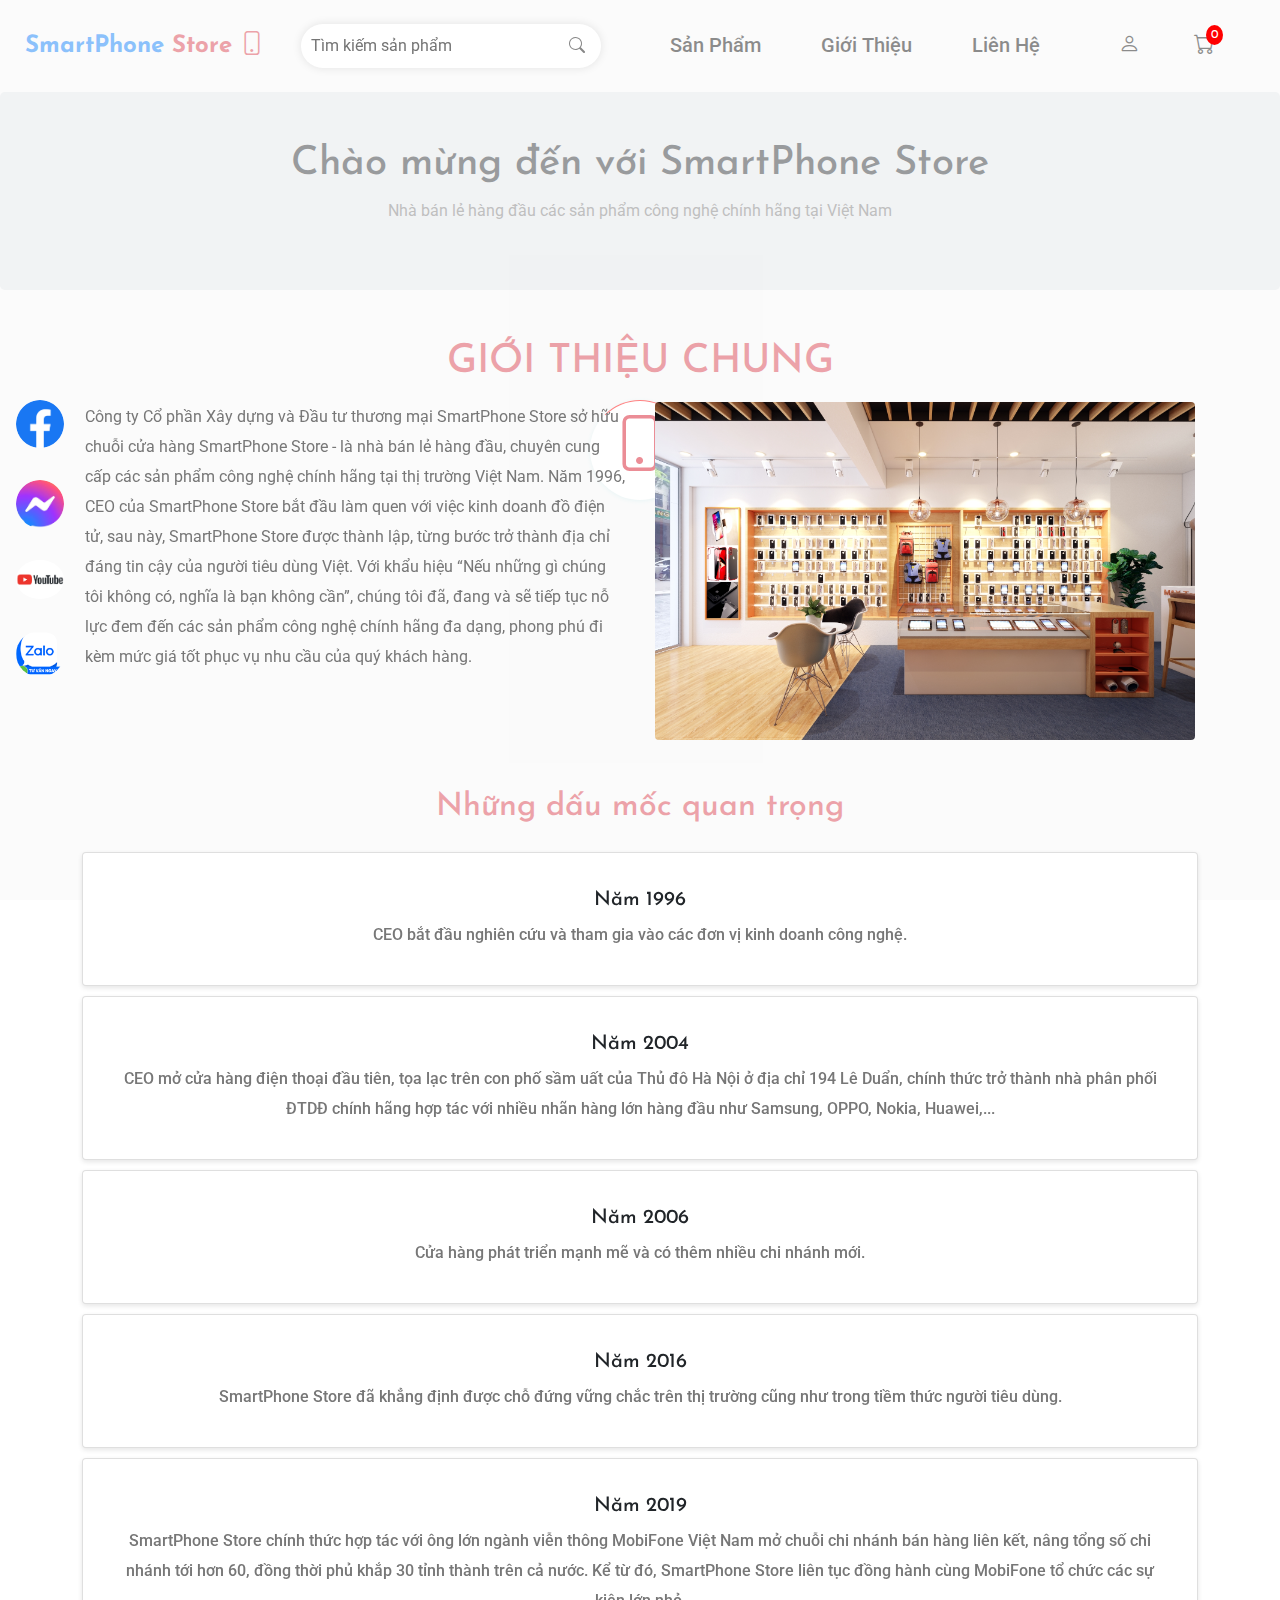
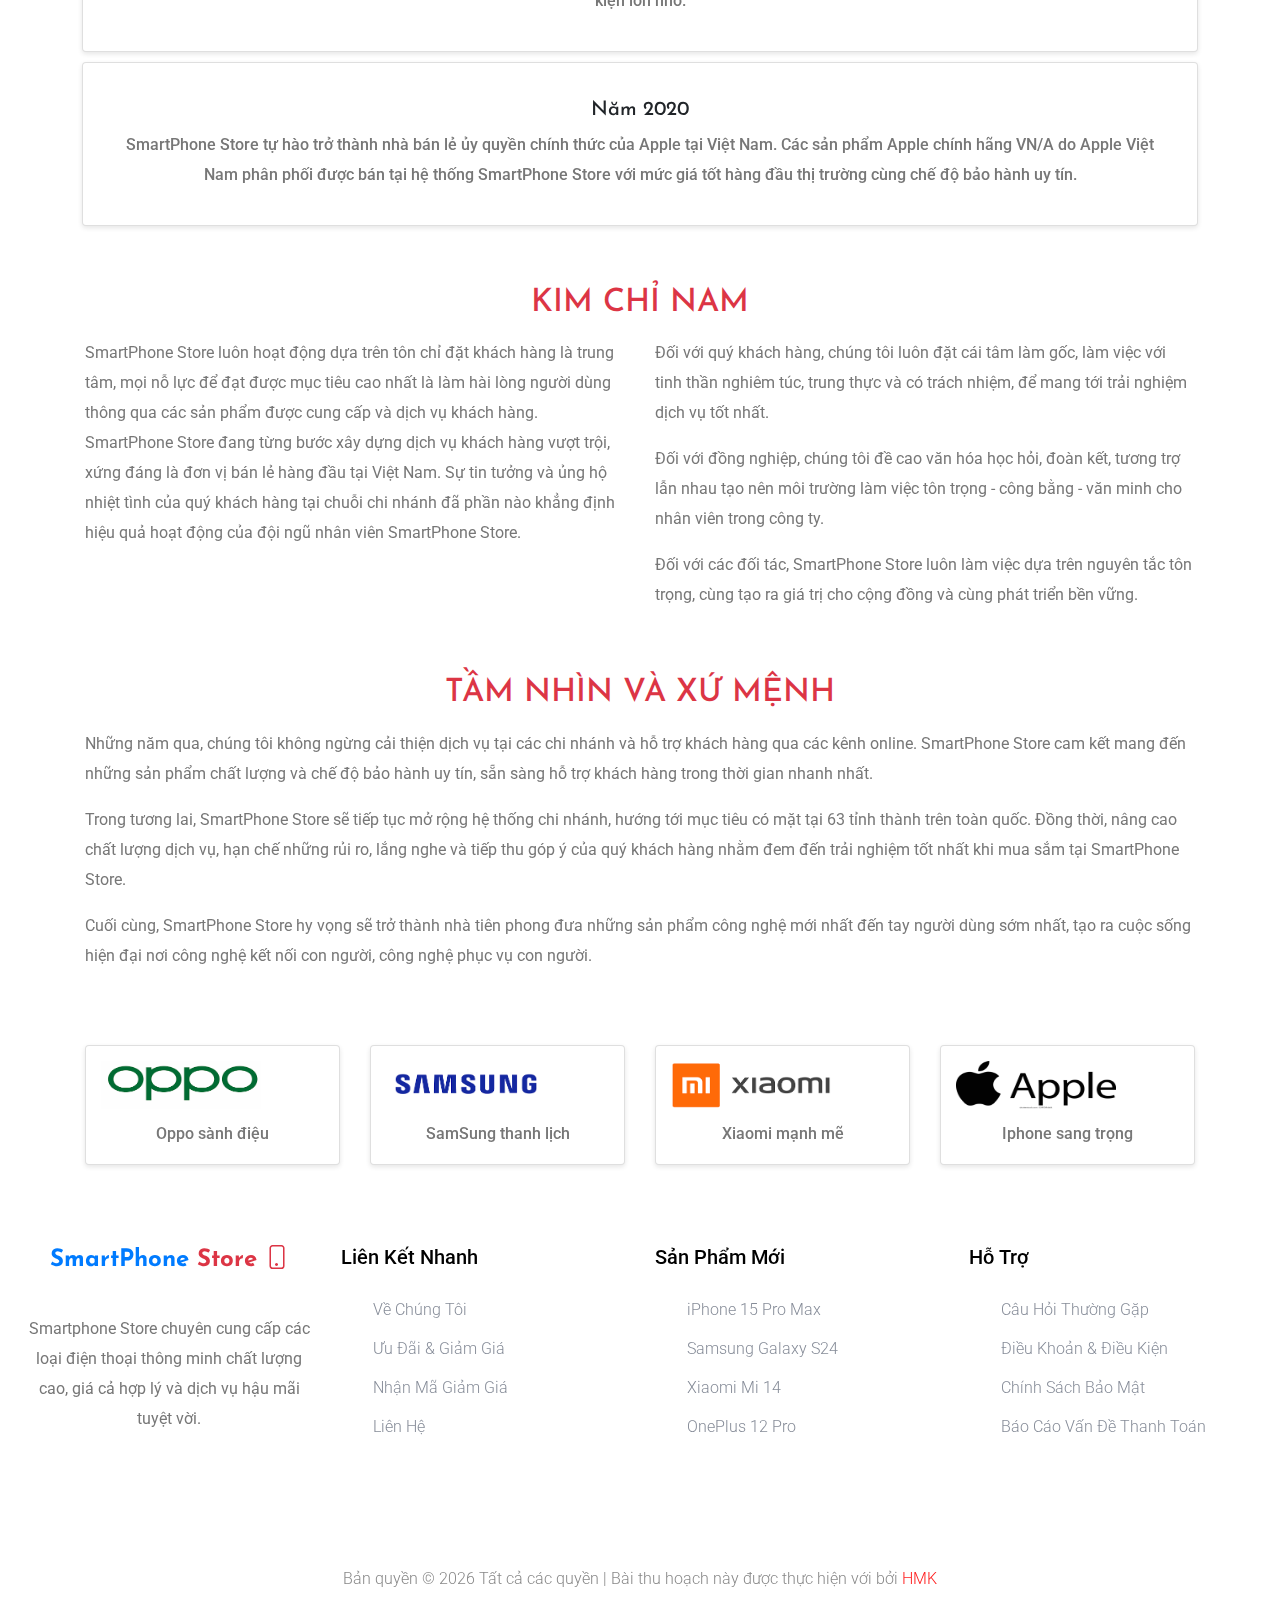
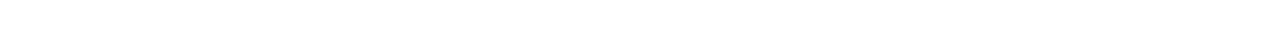
==== about.html @ 7cd3fd0c "first commit" ====
<!doctype html>
<html class="no-js" lang="zxx">
    <head>
        <meta charset="utf-8">
        <meta http-equiv="x-ua-compatible" content="ie=edge">
        <title>SmartPhone Store</title>
        <meta name="description" content="">
        <meta name="viewport" content="width=device-width, initial-scale=1">
        <link rel="manifest" href="site.webmanifest">
        <link rel="shortcut icon" type="image/x-icon" href="assets/img/favicon.ico">
        <!-- CSS here -->
        <link rel="stylesheet" href="assets/css/bootstrap.min.css">
        <link rel="stylesheet" href="assets/css/owl.carousel.min.css">
        <link rel="stylesheet" href="assets/css/flaticon.css">
        <link rel="stylesheet" href="assets/css/slicknav.css">
        <link rel="stylesheet" href="assets/css/animate.min.css">
        <link rel="stylesheet" href="assets/css/magnific-popup.css">
        <link rel="stylesheet" href="assets/css/themify-icons.css">
        <link rel="stylesheet" href="assets/css/slick.css">
        <link rel="stylesheet" href="assets/css/nice-select.css">
        <link rel="stylesheet" href="assets/css/style.css">
        <link rel="stylesheet" href="assets/css/stylecss.css">
        <link rel="stylesheet" href="https://cdn.jsdelivr.net/npm/bootstrap@5.2.3/dist/css/bootstrap.min.css">
        <link rel="stylesheet" href="https://stackpath.bootstrapcdn.com/bootstrap/4.5.2/css/bootstrap.min.css">
        <link rel="stylesheet" href="https://cdn.jsdelivr.net/npm/bootstrap-icons/font/bootstrap-icons.css">
    </head>
    <body>
        <div>
            <div id="preloader-active">
                <div class="preloader d-flex align-items-center justify-content-center">
                    <div class="preloader-inner position-relative">
                        <div class="preloader-circle"></div>
                        <div class="preloader-img pere-text" style="margin-top: 0.3em;">
                            <span class="text-danger">
                                <i class="bi bi-phone display-4 "></i>
                            </span>
                        </p>
                    </div>
                </div>
            </div>
        </div>
        <div class="contact">
            <div class="item">
                <a>
                    <img src="assets/Image/fb.png" alt="Facebook">
                </a>
            </div>
            <div class="item">
                <a>
                    <img src="assets/Image/message.jpg" alt="Message">
                </a>
            </div>
            <div class="item">
                <a>
                    <img src="assets/Image/ytb.png" alt="YouTube">
                </a>
            </div>
            <div class="item">
                <a>
                    <img src="assets/Image/zalo.png" alt="Zalo">
                </a>
            </div>
        </div>
        <header>
            <!-- Header Start -->
            <div class="header-area">
                <div class="main-header header-sticky">
                    <div class="container-fluid">
                        <div class="menu-wrapper d-flex align-items-center justify-content-between py-4">
                            <!-- Logo -->
                            <div class="logo">
                                <a href="index.html" class="text-decoration-none">
                                    <h4 style="font-size: 1.5em; font-weight: bolder; margin: 0;">
                                        SmartPhone
                                        <span class="text-danger">
                                            Store
                                            <i class="bi bi-phone"></i>
                                        </span>
                                    </h4>
                                </a>
                            </div>
                            <!-- Search Bar -->
                            <div class="search-container mx-auto">
                                <div class="search-box">
                                    <form onsubmit="searchProducts(event)">
                                        <input type="text" placeholder="Tìm kiếm sản phẩm " id="search-input">
                                        <button type="submit">
                                            <i class="bi bi-search"></i>
                                        </button>
                                    </form>
                                    <div class="search-results" id="search-results" style="display: none;">
                                        <ul>
                                            <li>
                                                <img src="iphone14promax.jpg" alt="iPhone 14 Pro Max">
                                                iPhone 14 Pro Max chính hãng VN/A - 24.690.000₫
                                            </li>
                                            <li>
                                                <img src="iphone13.jpg" alt="iPhone 13">
                                                iPhone 13 mới chính hãng VN/A - 15.090.000₫
                                            </li>
                                            <li>
                                                <img src="iphone11.jpg" alt="iPhone 11">
                                                iPhone 11 mới chính hãng VN/A - 8.990.000₫
                                            </li>
                                            <li>
                                                <img src="iphone14pro.jpg" alt="iPhone 14 Pro">
                                                iPhone 14 Pro chính hãng VN/A - 24.690.000₫
                                            </li>
                                        </ul>
                                    </div>
                                </div>
                            </div>
                            <!-- Navigation Menu -->
                            <!-- Header Right -->
                            <div class="header-right  d-none d-lg-block">
                                <ul id="navigation" class="d-flex  mb-0 ">
                                    <li>
                                        <a class="nav-items" href="shop.html">Sản Phẩm</a>
                                    </li>
                                    <li>
                                        <a class="nav-items" href="about.html">Giới Thiệu</a>
                                    </li>
                                    <li>
                                        <a class="nav-items" href="contact.html">Liên Hệ</a>
                                    </li>
                                    <li class="me-3">
                                        <a href="login.html">
                                            <span style="font-size: 1.3em;" class="bi bi-person"></span>
                                        </a>
                                    </li>
                                    <li>
                                        <a class="cart-item" href="cart.html">
                                            <span style="font-size: 1.3em;" class="bi bi-cart"></span>
                                            <span style="position: relative;top:-1.1em;left:-2.7em; background-color: red; 
                                        color: white; border-radius:50%; padding: 4px 5px; font-size: 12px;">
                                                0
                                            </span>
                                        </a>
                                    </li>
                                </ul>
                            </div>
                        </div>
                        <!-- Mobile Menu -->
                        <div class="col-12 d-lg-none">
                            <div class="mobile_menu"></div>
                        </div>
                    </div>
                </div>
            </div>
            <!-- Header End -->
        </header>
        <main>
            <div class="jumbotron text-center py-5">
                <h1>Chào mừng đến với SmartPhone Store</h1>
                <p>Nhà bán lẻ hàng đầu các sản phẩm công nghệ chính hãng tại Việt Nam</p>
            </div>
            <div class="container my-5">
                <h1 class=" text-center mb-3 text-danger">GIỚI THIỆU CHUNG</h1>
                <div class="row">
                    <div class="col-lg-6">
                        <p>
                            Công ty Cổ phần Xây dựng và Đầu tư thương mại SmartPhone Store sở hữu chuỗi cửa hàng SmartPhone Store - là nhà bán lẻ hàng đầu, chuyên cung cấp các sản phẩm công nghệ chính hãng tại thị trường Việt Nam. Năm 1996, CEO của SmartPhone Store bắt đầu làm quen với việc kinh doanh đồ điện tử, sau này, SmartPhone Store được thành lập, từng bước trở thành địa chỉ đáng tin cậy của người tiêu dùng Việt. Với khẩu hiệu “Nếu những gì chúng tôi không có, nghĩa là bạn không cần”, chúng tôi đã, đang và sẽ tiếp tục nỗ lực đem đến các sản phẩm công nghệ chính hãng đa dạng, phong phú đi kèm mức giá tốt phục vụ nhu cầu của quý khách hàng.
                        </p>
                    </div>
                    <div class="col-lg-6">
                        <img
                            src="assets/Image/about.jpg"
                            class="img-fluid rounded"
                            alt="Store Image"
                            style="width: 40em;"
                        >
                    </div>
                </div>
            </div>
            <div class="container my-5">
                <h2 class=" text-center text-danger mb-3">Những dấu mốc quan trọng</h2>
                <div class="timeline">
                    <div class="row">
                        <div class="justify-content-center">
                            <div class="card">
                                <div class="card-body">
                                    <h5>Năm 1996</h5>
                                    <p>CEO bắt đầu nghiên cứu và tham gia vào các đơn vị kinh doanh công nghệ.</p>
                                </div>
                            </div>
                            <div class="card">
                                <div class="card-body">
                                    <h5>Năm 2004</h5>
                                    <p>CEO mở cửa hàng điện thoại đầu tiên, tọa lạc trên con phố sầm uất của Thủ đô Hà Nội ở địa chỉ 194 Lê Duẩn, chính thức trở thành nhà phân phối ĐTDĐ chính hãng hợp tác với nhiều nhãn hàng lớn hàng đầu như Samsung, OPPO, Nokia, Huawei,...</p>
                                </div>
                            </div>
                            <div class="card">
                                <div class="card-body">
                                    <h5>Năm 2006</h5>
                                    <p>Cửa hàng phát triển mạnh mẽ và có thêm nhiều chi nhánh mới.</p>
                                </div>
                            </div>
                            <div class="card">
                                <div class="card-body">
                                    <h5>Năm 2016</h5>
                                    <p>SmartPhone Store đã khẳng định được chỗ đứng vững chắc trên thị trường cũng như trong tiềm thức người tiêu dùng.</p>
                                </div>
                            </div>
                            <div class="card">
                                <div class="card-body">
                                    <h5>Năm 2019</h5>
                                    <p>SmartPhone Store chính thức hợp tác với ông lớn ngành viễn thông MobiFone Việt Nam mở chuỗi chi nhánh bán hàng liên kết, nâng tổng số chi nhánh tới hơn 60, đồng thời phủ khắp 30 tỉnh thành trên cả nước. Kể từ đó, SmartPhone Store liên tục đồng hành cùng MobiFone tổ chức các sự kiện lớn nhỏ.</p>
                                </div>
                            </div>
                            <div class="card">
                                <div class="card-body">
                                    <h5>Năm 2020</h5>
                                    <p>SmartPhone Store tự hào trở thành nhà bán lẻ ủy quyền chính thức của Apple tại Việt Nam. Các sản phẩm Apple chính hãng VN/A do Apple Việt Nam phân phối được bán tại hệ thống SmartPhone Store với mức giá tốt hàng đầu thị trường cùng chế độ bảo hành uy tín.</p>
                                </div>
                            </div>
                        </div>
                    </div>
                </div>
            </div>
            <div class="container my-5">
                <h2 class=" text-center text-danger mb-3">KIM CHỈ NAM</h2>
                <div class="row">
                    <div class="col-lg-6">
                        <p>SmartPhone Store luôn hoạt động dựa trên tôn chỉ đặt khách hàng là trung tâm, mọi nỗ lực để đạt được mục tiêu cao nhất là làm hài lòng người dùng thông qua các sản phẩm được cung cấp và dịch vụ khách hàng. SmartPhone Store đang từng bước xây dựng dịch vụ khách hàng vượt trội, xứng đáng là đơn vị bán lẻ hàng đầu tại Việt Nam. Sự tin tưởng và ủng hộ nhiệt tình của quý khách hàng tại chuỗi chi nhánh đã phần nào khẳng định hiệu quả hoạt động của đội ngũ nhân viên SmartPhone Store.</p>
                    </div>
                    <div class="col-lg-6">
                        <p>Đối với quý khách hàng, chúng tôi luôn đặt cái tâm làm gốc, làm việc với tinh thần nghiêm túc, trung thực và có trách nhiệm, để mang tới trải nghiệm dịch vụ tốt nhất.</p>
                        <p>Đối với đồng nghiệp, chúng tôi đề cao văn hóa học hỏi, đoàn kết, tương trợ lẫn nhau tạo nên môi trường làm việc tôn trọng - công bằng - văn minh cho nhân viên trong công ty.</p>
                        <p>Đối với các đối tác, SmartPhone Store luôn làm việc dựa trên nguyên tắc tôn trọng, cùng tạo ra giá trị cho cộng đồng và cùng phát triển bền vững.</p>
                    </div>
                </div>
            </div>
            <div class="container my-5">
                <h2 class=" text-center mb-3 text-danger">TẦM NHÌN VÀ XỨ MỆNH</h2>
                <div class="row">
                    <div class="col-lg-12">
                        <p>Những năm qua, chúng tôi không ngừng cải thiện dịch vụ tại các chi nhánh và hỗ trợ khách hàng qua các kênh online. SmartPhone Store cam kết mang đến những sản phẩm chất lượng và chế độ bảo hành uy tín, sẵn sàng hỗ trợ khách hàng trong thời gian nhanh nhất.</p>
                        <p>Trong tương lai, SmartPhone Store sẽ tiếp tục mở rộng hệ thống chi nhánh, hướng tới mục tiêu có mặt tại 63 tỉnh thành trên toàn quốc. Đồng thời, nâng cao chất lượng dịch vụ, hạn chế những rủi ro, lắng nghe và tiếp thu góp ý của quý khách hàng nhằm đem đến trải nghiệm tốt nhất khi mua sắm tại SmartPhone Store.</p>
                        <p>Cuối cùng, SmartPhone Store hy vọng sẽ trở thành nhà tiên phong đưa những sản phẩm công nghệ mới nhất đến tay người dùng sớm nhất, tạo ra cuộc sống hiện đại nơi công nghệ kết nối con người, công nghệ phục vụ con người.</p>
                    </div>
                </div>
            </div>
            <div class="container mt-4">
                <div class="row">
                    <div class="col-md-3">
                        <a>
                            <div class="card">
                                <img src="assets/Image/Oppo.png" alt="2G to 4G">
                                <p> Oppo sành điệu</p>
                            </div>
                        </a>
                    </div>
                    <div class="col-md-3">
                        <a>
                            <div class="card">
                                <img src="assets/Image/Samsung.png" alt="177K Sale">
                                <p> SamSung thanh lịch</p>
                            </div>
                        </a>
                    </div>
                    <div class="col-md-3">
                        <a>
                            <div class="card">
                                <img src="assets/Image/Xiaomi.png" alt="3 Million Discount">
                                <p>Xiaomi mạnh mẽ</p>
                            </div>
                        </a>
                    </div>
                    <div class="col-md-3">
                        <a>
                            <div class="card">
                                <img src="assets/Image/apple.webp" alt="50% Discount">
                                <p>Iphone sang trọng</p>
                            </div>
                        </a>
                    </div>
                </div>
            </div>
        </main>
        <footer>
            <!-- Footer Start-->
            <div class="footer-area footer-padding">
                <div class="container-fluid" style=" padding-top: 2em; margin-bottom: -8em;margin-top: -7em;">
                    <div class="row justify-content-center">
                        <div class="row justify-content-center">
                            <div class="col-xl-3 col-lg-4 col-md-6 col-sm-6 mb-4">
                                <div class="single-footer-caption mb-50">
                                    <div class="single-footer-caption mb-40">
                                        <!-- logo -->
                                        <div class="footer-logo text-center">
                                            <a href="index.html">
                                                <h4 style="font-size: 1.5em; font-weight: bolder; margin: 0;">
                                                    SmartPhone
                                                    <span class="text-danger">
                                                        Store
                                                        <i class="bi bi-phone"></i>
                                                    </span>
                                                </h4>
                                            </a>
                                        </div>
                                        <div>
                                            <div>
                                                <p style="text-align: center;">Smartphone Store chuyên cung cấp các loại điện thoại thông minh chất lượng cao, giá cả hợp lý và dịch vụ hậu mãi tuyệt vời.</p>
                                            </div>
                                        </div>
                                    </div>
                                </div>
                            </div>
                            <div class="col-xl-3 col-lg-4 col-md-6 col-sm-6 mb-4">
                                <div class="single-footer-caption mb-50">
                                    <div class="footer-tittle">
                                        <h4>Liên Kết Nhanh</h4>
                                        <ul>
                                            <li>
                                                <a href="#">Về Chúng Tôi</a>
                                            </li>
                                            <li>
                                                <a href="#">Ưu Đãi & Giảm Giá</a>
                                            </li>
                                            <li>
                                                <a href="#">Nhận Mã Giảm Giá</a>
                                            </li>
                                            <li>
                                                <a href="#">Liên Hệ</a>
                                            </li>
                                        </ul>
                                    </div>
                                </div>
                            </div>
                            <div class="col-xl-3 col-lg-4 col-md-6 col-sm-6 mb-4">
                                <div class="single-footer-caption mb-50">
                                    <div class="footer-tittle">
                                        <h4>Sản Phẩm Mới</h4>
                                        <ul>
                                            <li>
                                                <a href="#">iPhone 15 Pro Max</a>
                                            </li>
                                            <li>
                                                <a href="#">Samsung Galaxy S24</a>
                                            </li>
                                            <li>
                                                <a href="#">Xiaomi Mi 14</a>
                                            </li>
                                            <li>
                                                <a href="#">OnePlus 12 Pro</a>
                                            </li>
                                        </ul>
                                    </div>
                                </div>
                            </div>
                            <div class="col-xl-3 col-lg-4 col-md-6 col-sm-6 mb-4">
                                <div class="single-footer-caption mb-50">
                                    <div class="footer-tittle">
                                        <h4>Hỗ Trợ</h4>
                                        <ul>
                                            <li>
                                                <a href="#">Câu Hỏi Thường Gặp</a>
                                            </li>
                                            <li>
                                                <a href="#">Điều Khoản & Điều Kiện</a>
                                            </li>
                                            <li>
                                                <a href="#">Chính Sách Bảo Mật</a>
                                            </li>
                                            <li>
                                                <a href="#">Báo Cáo Vấn Đề Thanh Toán</a>
                                            </li>
                                        </ul>
                                    </div>
                                </div>
                            </div>
                        </div>
                        <!-- Footer bottom -->
                        <div class="row align-items-center justify-content-center">
                            <div class="col-12 text-center">
                                <div class="footer-copy-right">
                                    <p>
                                        Bản quyền &copy;
                                        <script>document.write(new Date().getFullYear());</script>
                                        Tất cả các quyền | Bài thu hoạch này được thực hiện với
                                        <i class="fa fa-heart" aria-hidden="true"></i>
                                        bởi
                                        <a href="https://colorlib.com" target="_blank">HMK</a>
                                    </p>
                                </div>
                                <!-- social -->
                                <div class="footer-social">
                                    <a href="#">
                                        <i class="fab fa-twitter"></i>
                                    </a>
                                    <a href="https://www.facebook.com/sai4ull">
                                        <i class="fab fa-facebook-f"></i>
                                    </a>
                                    <a href="#">
                                        <i class="fab fa-behance"></i>
                                    </a>
                                    <a href="#">
                                        <i class="fas fa-globe"></i>
                                    </a>
                                </div>
                            </div>
                        </div>
                    </div>
                </div>
                <!-- Footer End-->
            </div>
        </footer>
        <script src="./assets/js/vendor/modernizr-3.5.0.min.js"></script>
        <!-- Jquery, Popper, Bootstrap -->
        <script src="./assets/js/vendor/jquery-1.12.4.min.js"></script>
        <script src="./assets/js/popper.min.js"></script>
        <script src="./assets/js/bootstrap.min.js"></script>
        <!-- Jquery Mobile Menu -->
        <script src="./assets/js/jquery.slicknav.min.js"></script>
        <!-- Jquery Slick , Owl-Carousel Plugins -->
        <script src="./assets/js/owl.carousel.min.js"></script>
        <script src="./assets/js/slick.min.js"></script>
        <!-- One Page, Animated-HeadLin -->
        <script src="./assets/js/wow.min.js"></script>
        <script src="./assets/js/animated.headline.js"></script>
        <script src="./assets/js/jquery.magnific-popup.js"></script>
        <!-- Scrollup, nice-select, sticky -->
        <script src="./assets/js/jquery.scrollUp.min.js"></script>
        <script src="./assets/js/jquery.nice-select.min.js"></script>
        <script src="./assets/js/jquery.sticky.js"></script>
        <!-- contact js -->
        <script src="./assets/js/contact.js"></script>
        <script src="./assets/js/jquery.form.js"></script>
        <script src="./assets/js/jquery.validate.min.js"></script>
        <script src="./assets/js/mail-script.js"></script>
        <script src="./assets/js/jquery.ajaxchimp.min.js"></script>
        <!-- Jquery Plugins, main Jquery -->
        <script src="./assets/js/plugins.js"></script>
        <script src="./assets/js/main.js"></script>
    </body>
</html>
---- assets/css/flaticon.css ----
/*
  	Flaticon icon font: Flaticon
  	Creation date: 19/04/2020 06:48
  	*/

@font-face {
  font-family: "Flaticon";
  src: url("../fonts/Flaticon.eot");
  src: url("../fonts/Flaticon.eot?#iefix") format("embedded-opentype"),
       url("../fonts/Flaticon.woff2") format("woff2"),
       url("../fonts/Flaticon.woff") format("woff"),
       url("../fonts/Flaticon.ttf") format("truetype"),
       url("../fonts/Flaticon.svg#Flaticon") format("svg");
  font-weight: normal;
  font-style: normal;
}

@media screen and (-webkit-min-device-pixel-ratio:0) {
  @font-face {
    font-family: "Flaticon";
    src: url("../fonts/Flaticon.svg#Flaticon") format("svg");
  }
}

[class^="flaticon-"]:before, [class*=" flaticon-"]:before,
[class^="flaticon-"]:after, [class*=" flaticon-"]:after {   
  font-family: Flaticon;
font-style: normal;
}

.flaticon-search:before { content: "\f100"; }
.flaticon-shopping-cart:before { content: "\f101"; }
.flaticon-user:before { content: "\f102"; }
.flaticon-heart:before { content: "\f103"; }
.flaticon-arrow:before { content: "\f104"; }
---- assets/css/themify-icons.css ----
@font-face {
	font-family: 'themify';
	src:url('../fonts/themify.eot?-fvbane');


	src:url('../fonts/themify.eot?#iefix-fvbane') format('embedded-opentype'),
		url('../fonts/themify.woff?-fvbane') format('woff'),
		url('../fonts/themify.ttf?-fvbane') format('truetype'),
		url('../fonts/themify.svg?-fvbane#themify') format('svg');
	font-weight: normal;
	font-style: normal;
}

[class^="ti-"], [class*=" ti-"] {
	font-family: 'themify';
	speak: none;
	font-style: normal;
	font-weight: normal;
	font-variant: normal;
	text-transform: none;
	line-height: 1;

	/* Better Font Rendering =========== */
	-webkit-font-smoothing: antialiased;
	-moz-osx-font-smoothing: grayscale;
}

.ti-wand:before {
	content: "\e600";
}
.ti-volume:before {
	content: "\e601";
}
.ti-user:before {
	content: "\e602";
}
.ti-unlock:before {
	content: "\e603";
}
.ti-unlink:before {
	content: "\e604";
}
.ti-trash:before {
	content: "\e605";
}
.ti-thought:before {
	content: "\e606";
}
.ti-target:before {
	content: "\e607";
}
.ti-tag:before {
	content: "\e608";
}
.ti-tablet:before {
	content: "\e609";
}
.ti-star:before {
	content: "\e60a";
}
.ti-spray:before {
	content: "\e60b";
}
.ti-signal:before {
	content: "\e60c";
}
.ti-shopping-cart:before {
	content: "\e60d";
}
.ti-shopping-cart-full:before {
	content: "\e60e";
}
.ti-settings:before {
	content: "\e60f";
}
.ti-search:before {
	content: "\e610";
}
.ti-zoom-in:before {
	content: "\e611";
}
.ti-zoom-out:before {
	content: "\e612";
}
.ti-cut:before {
	content: "\e613";
}
.ti-ruler:before {
	content: "\e614";
}
.ti-ruler-pencil:before {
	content: "\e615";
}
.ti-ruler-alt:before {
	content: "\e616";
}
.ti-bookmark:before {
	content: "\e617";
}
.ti-bookmark-alt:before {
	content: "\e618";
}
.ti-reload:before {
	content: "\e619";
}
.ti-plus:before {
	content: "\e61a";
}
.ti-pin:before {
	content: "\e61b";
}
.ti-pencil:before {
	content: "\e61c";
}
.ti-pencil-alt:before {
	content: "\e61d";
}
.ti-paint-roller:before {
	content: "\e61e";
}
.ti-paint-bucket:before {
	content: "\e61f";
}
.ti-na:before {
	content: "\e620";
}
.ti-mobile:before {
	content: "\e621";
}
.ti-minus:before {
	content: "\e622";
}
.ti-medall:before {
	content: "\e623";
}
.ti-medall-alt:before {
	content: "\e624";
}
.ti-marker:before {
	content: "\e625";
}
.ti-marker-alt:before {
	content: "\e626";
}
.ti-arrow-up:before {
	content: "\e627";
}
.ti-arrow-right:before {
	content: "\e628";
}
.ti-arrow-left:before {
	content: "\e629";
}
.ti-arrow-down:before {
	content: "\e62a";
}
.ti-lock:before {
	content: "\e62b";
}
.ti-location-arrow:before {
	content: "\e62c";
}
.ti-link:before {
	content: "\e62d";
}
.ti-layout:before {
	content: "\e62e";
}
.ti-layers:before {
	content: "\e62f";
}
.ti-layers-alt:before {
	content: "\e630";
}
.ti-key:before {
	content: "\e631";
}
.ti-import:before {
	content: "\e632";
}
.ti-image:before {
	content: "\e633";
}
.ti-heart:before {
	content: "\e634";
}
.ti-heart-broken:before {
	content: "\e635";
}
.ti-hand-stop:before {
	content: "\e636";
}
.ti-hand-open:before {
	content: "\e637";
}
.ti-hand-drag:before {
	content: "\e638";
}
.ti-folder:before {
	content: "\e639";
}
.ti-flag:before {
	content: "\e63a";
}
.ti-flag-alt:before {
	content: "\e63b";
}
.ti-flag-alt-2:before {
	content: "\e63c";
}
.ti-eye:before {
	content: "\e63d";
}
.ti-export:before {
	content: "\e63e";
}
.ti-exchange-vertical:before {
	content: "\e63f";
}
.ti-desktop:before {
	content: "\e640";
}
.ti-cup:before {
	content: "\e641";
}
.ti-crown:before {
	content: "\e642";
}
.ti-comments:before {
	content: "\e643";
}
.ti-comment:before {
	content: "\e644";
}
.ti-comment-alt:before {
	content: "\e645";
}
.ti-close:before {
	content: "\e646";
}
.ti-clip:before {
	content: "\e647";
}
.ti-angle-up:before {
	content: "\e648";
}
.ti-angle-right:before {
	content: "\e649";
}
.ti-angle-left:before {
	content: "\e64a";
}
.ti-angle-down:before {
	content: "\e64b";
}
.ti-check:before {
	content: "\e64c";
}
.ti-check-box:before {
	content: "\e64d";
}
.ti-camera:before {
	content: "\e64e";
}
.ti-announcement:before {
	content: "\e64f";
}
.ti-brush:before {
	content: "\e650";
}
.ti-briefcase:before {
	content: "\e651";
}
.ti-bolt:before {
	content: "\e652";
}
.ti-bolt-alt:before {
	content: "\e653";
}
.ti-blackboard:before {
	content: "\e654";
}
.ti-bag:before {
	content: "\e655";
}
.ti-move:before {
	content: "\e656";
}
.ti-arrows-vertical:before {
	content: "\e657";
}
.ti-arrows-horizontal:before {
	content: "\e658";
}
.ti-fullscreen:before {
	content: "\e659";
}
.ti-arrow-top-right:before {
	content: "\e65a";
}
.ti-arrow-top-left:before {
	content: "\e65b";
}
.ti-arrow-circle-up:before {
	content: "\e65c";
}
.ti-arrow-circle-right:before {
	content: "\e65d";
}
.ti-arrow-circle-left:before {
	content: "\e65e";
}
.ti-arrow-circle-down:before {
	content: "\e65f";
}
.ti-angle-double-up:before {
	content: "\e660";
}
.ti-angle-double-right:before {
	content: "\e661";
}
.ti-angle-double-left:before {
	content: "\e662";
}
.ti-angle-double-down:before {
	content: "\e663";
}
.ti-zip:before {
	content: "\e664";
}
.ti-world:before {
	content: "\e665";
}
.ti-wheelchair:before {
	content: "\e666";
}
.ti-view-list:before {
	content: "\e667";
}
.ti-view-list-alt:before {
	content: "\e668";
}
.ti-view-grid:before {
	content: "\e669";
}
.ti-uppercase:before {
	content: "\e66a";
}
.ti-upload:before {
	content: "\e66b";
}
.ti-underline:before {
	content: "\e66c";
}
.ti-truck:before {
	content: "\e66d";
}
.ti-timer:before {
	content: "\e66e";
}
.ti-ticket:before {
	content: "\e66f";
}
.ti-thumb-up:before {
	content: "\e670";
}
.ti-thumb-down:before {
	content: "\e671";
}
.ti-text:before {
	content: "\e672";
}
.ti-stats-up:before {
	content: "\e673";
}
.ti-stats-down:before {
	content: "\e674";
}
.ti-split-v:before {
	content: "\e675";
}
.ti-split-h:before {
	content: "\e676";
}
.ti-smallcap:before {
	content: "\e677";
}
.ti-shine:before {
	content: "\e678";
}
.ti-shift-right:before {
	content: "\e679";
}
.ti-shift-left:before {
	content: "\e67a";
}
.ti-shield:before {
	content: "\e67b";
}
.ti-notepad:before {
	content: "\e67c";
}
.ti-server:before {
	content: "\e67d";
}
.ti-quote-right:before {
	content: "\e67e";
}
.ti-quote-left:before {
	content: "\e67f";
}
.ti-pulse:before {
	content: "\e680";
}
.ti-printer:before {
	content: "\e681";
}
.ti-power-off:before {
	content: "\e682";
}
.ti-plug:before {
	content: "\e683";
}
.ti-pie-chart:before {
	content: "\e684";
}
.ti-paragraph:before {
	content: "\e685";
}
.ti-panel:before {
	content: "\e686";
}
.ti-package:before {
	content: "\e687";
}
.ti-music:before {
	content: "\e688";
}
.ti-music-alt:before {
	content: "\e689";
}
.ti-mouse:before {
	content: "\e68a";
}
.ti-mouse-alt:before {
	content: "\e68b";
}
.ti-money:before {
	content: "\e68c";
}
.ti-microphone:before {
	content: "\e68d";
}
.ti-menu:before {
	content: "\e68e";
}
.ti-menu-alt:before {
	content: "\e68f";
}
.ti-map:before {
	content: "\e690";
}
.ti-map-alt:before {
	content: "\e691";
}
.ti-loop:before {
	content: "\e692";
}
.ti-location-pin:before {
	content: "\e693";
}
.ti-list:before {
	content: "\e694";
}
.ti-light-bulb:before {
	content: "\e695";
}
.ti-Italic:before {
	content: "\e696";
}
.ti-info:before {
	content: "\e697";
}
.ti-infinite:before {
	content: "\e698";
}
.ti-id-badge:before {
	content: "\e699";
}
.ti-hummer:before {
	content: "\e69a";
}
.ti-home:before {
	content: "\e69b";
}
.ti-help:before {
	content: "\e69c";
}
.ti-headphone:before {
	content: "\e69d";
}
.ti-harddrives:before {
	content: "\e69e";
}
.ti-harddrive:before {
	content: "\e69f";
}
.ti-gift:before {
	content: "\e6a0";
}
.ti-game:before {
	content: "\e6a1";
}
.ti-filter:before {
	content: "\e6a2";
}
.ti-files:before {
	content: "\e6a3";
}
.ti-file:before {
	content: "\e6a4";
}
.ti-eraser:before {
	content: "\e6a5";
}
.ti-envelope:before {
	content: "\e6a6";
}
.ti-download:before {
	content: "\e6a7";
}
.ti-direction:before {
	content: "\e6a8";
}
.ti-direction-alt:before {
	content: "\e6a9";
}
.ti-dashboard:before {
	content: "\e6aa";
}
.ti-control-stop:before {
	content: "\e6ab";
}
.ti-control-shuffle:before {
	content: "\e6ac";
}
.ti-control-play:before {
	content: "\e6ad";
}
.ti-control-pause:before {
	content: "\e6ae";
}
.ti-control-forward:before {
	content: "\e6af";
}
.ti-control-backward:before {
	content: "\e6b0";
}
.ti-cloud:before {
	content: "\e6b1";
}
.ti-cloud-up:before {
	content: "\e6b2";
}
.ti-cloud-down:before {
	content: "\e6b3";
}
.ti-clipboard:before {
	content: "\e6b4";
}
.ti-car:before {
	content: "\e6b5";
}
.ti-calendar:before {
	content: "\e6b6";
}
.ti-book:before {
	content: "\e6b7";
}
.ti-bell:before {
	content: "\e6b8";
}
.ti-basketball:before {
	content: "\e6b9";
}
.ti-bar-chart:before {
	content: "\e6ba";
}
.ti-bar-chart-alt:before {
	content: "\e6bb";
}
.ti-back-right:before {
	content: "\e6bc";
}
.ti-back-left:before {
	content: "\e6bd";
}
.ti-arrows-corner:before {
	content: "\e6be";
}
.ti-archive:before {
	content: "\e6bf";
}
.ti-anchor:before {
	content: "\e6c0";
}
.ti-align-right:before {
	content: "\e6c1";
}
.ti-align-left:before {
	content: "\e6c2";
}
.ti-align-justify:before {
	content: "\e6c3";
}
.ti-align-center:before {
	content: "\e6c4";
}
.ti-alert:before {
	content: "\e6c5";
}
.ti-alarm-clock:before {
	content: "\e6c6";
}
.ti-agenda:before {
	content: "\e6c7";
}
.ti-write:before {
	content: "\e6c8";
}
.ti-window:before {
	content: "\e6c9";
}
.ti-widgetized:before {
	content: "\e6ca";
}
.ti-widget:before {
	content: "\e6cb";
}
.ti-widget-alt:before {
	content: "\e6cc";
}
.ti-wallet:before {
	content: "\e6cd";
}
.ti-video-clapper:before {
	content: "\e6ce";
}
.ti-video-camera:before {
	content: "\e6cf";
}
.ti-vector:before {
	content: "\e6d0";
}
.ti-themify-logo:before {
	content: "\e6d1";
}
.ti-themify-favicon:before {
	content: "\e6d2";
}
.ti-themify-favicon-alt:before {
	content: "\e6d3";
}
.ti-support:before {
	content: "\e6d4";
}
.ti-stamp:before {
	content: "\e6d5";
}
.ti-split-v-alt:before {
	content: "\e6d6";
}
.ti-slice:before {
	content: "\e6d7";
}
.ti-shortcode:before {
	content: "\e6d8";
}
.ti-shift-right-alt:before {
	content: "\e6d9";
}
.ti-shift-left-alt:before {
	content: "\e6da";
}
.ti-ruler-alt-2:before {
	content: "\e6db";
}
.ti-receipt:before {
	content: "\e6dc";
}
.ti-pin2:before {
	content: "\e6dd";
}
.ti-pin-alt:before {
	content: "\e6de";
}
.ti-pencil-alt2:before {
	content: "\e6df";
}
.ti-palette:before {
	content: "\e6e0";
}
.ti-more:before {
	content: "\e6e1";
}
.ti-more-alt:before {
	content: "\e6e2";
}
.ti-microphone-alt:before {
	content: "\e6e3";
}
.ti-magnet:before {
	content: "\e6e4";
}
.ti-line-double:before {
	content: "\e6e5";
}
.ti-line-dotted:before {
	content: "\e6e6";
}
.ti-line-dashed:before {
	content: "\e6e7";
}
.ti-layout-width-full:before {
	content: "\e6e8";
}
.ti-layout-width-default:before {
	content: "\e6e9";
}
.ti-layout-width-default-alt:before {
	content: "\e6ea";
}
.ti-layout-tab:before {
	content: "\e6eb";
}
.ti-layout-tab-window:before {
	content: "\e6ec";
}
.ti-layout-tab-v:before {
	content: "\e6ed";
}
.ti-layout-tab-min:before {
	content: "\e6ee";
}
.ti-layout-slider:before {
	content: "\e6ef";
}
.ti-layout-slider-alt:before {
	content: "\e6f0";
}
.ti-layout-sidebar-right:before {
	content: "\e6f1";
}
.ti-layout-sidebar-none:before {
	content: "\e6f2";
}
.ti-layout-sidebar-left:before {
	content: "\e6f3";
}
.ti-layout-placeholder:before {
	content: "\e6f4";
}
.ti-layout-menu:before {
	content: "\e6f5";
}
.ti-layout-menu-v:before {
	content: "\e6f6";
}
.ti-layout-menu-separated:before {
	content: "\e6f7";
}
.ti-layout-menu-full:before {
	content: "\e6f8";
}
.ti-layout-media-right-alt:before {
	content: "\e6f9";
}
.ti-layout-media-right:before {
	content: "\e6fa";
}
.ti-layout-media-overlay:before {
	content: "\e6fb";
}
.ti-layout-media-overlay-alt:before {
	content: "\e6fc";
}
.ti-layout-media-overlay-alt-2:before {
	content: "\e6fd";
}
.ti-layout-media-left-alt:before {
	content: "\e6fe";
}
.ti-layout-media-left:before {
	content: "\e6ff";
}
.ti-layout-media-center-alt:before {
	content: "\e700";
}
.ti-layout-media-center:before {
	content: "\e701";
}
.ti-layout-list-thumb:before {
	content: "\e702";
}
.ti-layout-list-thumb-alt:before {
	content: "\e703";
}
.ti-layout-list-post:before {
	content: "\e704";
}
.ti-layout-list-large-image:before {
	content: "\e705";
}
.ti-layout-line-solid:before {
	content: "\e706";
}
.ti-layout-grid4:before {
	content: "\e707";
}
.ti-layout-grid3:before {
	content: "\e708";
}
.ti-layout-grid2:before {
	content: "\e709";
}
.ti-layout-grid2-thumb:before {
	content: "\e70a";
}
.ti-layout-cta-right:before {
	content: "\e70b";
}
.ti-layout-cta-left:before {
	content: "\e70c";
}
.ti-layout-cta-center:before {
	content: "\e70d";
}
.ti-layout-cta-btn-right:before {
	content: "\e70e";
}
.ti-layout-cta-btn-left:before {
	content: "\e70f";
}
.ti-layout-column4:before {
	content: "\e710";
}
.ti-layout-column3:before {
	content: "\e711";
}
.ti-layout-column2:before {
	content: "\e712";
}
.ti-layout-accordion-separated:before {
	content: "\e713";
}
.ti-layout-accordion-merged:before {
	content: "\e714";
}
.ti-layout-accordion-list:before {
	content: "\e715";
}
.ti-ink-pen:before {
	content: "\e716";
}
.ti-info-alt:before {
	content: "\e717";
}
.ti-help-alt:before {
	content: "\e718";
}
.ti-headphone-alt:before {
	content: "\e719";
}
.ti-hand-point-up:before {
	content: "\e71a";
}
.ti-hand-point-right:before {
	content: "\e71b";
}
.ti-hand-point-left:before {
	content: "\e71c";
}
.ti-hand-point-down:before {
	content: "\e71d";
}
.ti-gallery:before {
	content: "\e71e";
}
.ti-face-smile:before {
	content: "\e71f";
}
.ti-face-sad:before {
	content: "\e720";
}
.ti-credit-card:before {
	content: "\e721";
}
.ti-control-skip-forward:before {
	content: "\e722";
}
.ti-control-skip-backward:before {
	content: "\e723";
}
.ti-control-record:before {
	content: "\e724";
}
.ti-control-eject:before {
	content: "\e725";
}
.ti-comments-smiley:before {
	content: "\e726";
}
.ti-brush-alt:before {
	content: "\e727";
}
.ti-youtube:before {
	content: "\e728";
}
.ti-vimeo:before {
	content: "\e729";
}
.ti-twitter:before {
	content: "\e72a";
}
.ti-time:before {
	content: "\e72b";
}
.ti-tumblr:before {
	content: "\e72c";
}
.ti-skype:before {
	content: "\e72d";
}
.ti-share:before {
	content: "\e72e";
}
.ti-share-alt:before {
	content: "\e72f";
}
.ti-rocket:before {
	content: "\e730";
}
.ti-pinterest:before {
	content: "\e731";
}
.ti-new-window:before {
	content: "\e732";
}
.ti-microsoft:before {
	content: "\e733";
}
.ti-list-ol:before {
	content: "\e734";
}
.ti-linkedin:before {
	content: "\e735";
}
.ti-layout-sidebar-2:before {
	content: "\e736";
}
.ti-layout-grid4-alt:before {
	content: "\e737";
}
.ti-layout-grid3-alt:before {
	content: "\e738";
}
.ti-layout-grid2-alt:before {
	content: "\e739";
}
.ti-layout-column4-alt:before {
	content: "\e73a";
}
.ti-layout-column3-alt:before {
	content: "\e73b";
}
.ti-layout-column2-alt:before {
	content: "\e73c";
}
.ti-instagram:before {
	content: "\e73d";
}
.ti-google:before {
	content: "\e73e";
}
.ti-github:before {
	content: "\e73f";
}
.ti-flickr:before {
	content: "\e740";
}
.ti-facebook:before {
	content: "\e741";
}
.ti-dropbox:before {
	content: "\e742";
}
.ti-dribbble:before {
	content: "\e743";
}
.ti-apple:before {
	content: "\e744";
}
.ti-android:before {
	content: "\e745";
}
.ti-save:before {
	content: "\e746";
}
.ti-save-alt:before {
	content: "\e747";
}
.ti-yahoo:before {
	content: "\e748";
}
.ti-wordpress:before {
	content: "\e749";
}
.ti-vimeo-alt:before {
	content: "\e74a";
}
.ti-twitter-alt:before {
	content: "\e74b";
}
.ti-tumblr-alt:before {
	content: "\e74c";
}
.ti-trello:before {
	content: "\e74d";
}
.ti-stack-overflow:before {
	content: "\e74e";
}
.ti-soundcloud:before {
	content: "\e74f";
}
.ti-sharethis:before {
	content: "\e750";
}
.ti-sharethis-alt:before {
	content: "\e751";
}
.ti-reddit:before {
	content: "\e752";
}
.ti-pinterest-alt:before {
	content: "\e753";
}
.ti-microsoft-alt:before {
	content: "\e754";
}
.ti-linux:before {
	content: "\e755";
}
.ti-jsfiddle:before {
	content: "\e756";
}
.ti-joomla:before {
	content: "\e757";
}
.ti-html5:before {
	content: "\e758";
}
.ti-flickr-alt:before {
	content: "\e759";
}
.ti-email:before {
	content: "\e75a";
}
.ti-drupal:before {
	content: "\e75b";
}
.ti-dropbox-alt:before {
	content: "\e75c";
}
.ti-css3:before {
	content: "\e75d";
}
.ti-rss:before {
	content: "\e75e";
}
.ti-rss-alt:before {
	content: "\e75f";
}
---- assets/css/nice-select.css ----
.nice-select {
  -webkit-tap-highlight-color: transparent;
  background-color: #fff;
  border-radius: 5px;
  border: solid 1px #e8e8e8;
  box-sizing: border-box;
  clear: both;
  cursor: pointer;
  display: block;
  float: left;
  font-family: inherit;
  font-size: 14px;
  font-weight: normal;
  height: 42px;
  line-height: 40px;
  outline: none;
  padding-left: 18px;
  padding-right: 30px;
  position: relative;
  text-align: left !important;
  -webkit-transition: all 0.2s ease-in-out;
  transition: all 0.2s ease-in-out;
  -webkit-user-select: none;
     -moz-user-select: none;
      -ms-user-select: none;
          user-select: none;
  white-space: nowrap;
  width: auto; }
  .nice-select:hover {
    border-color: #dbdbdb; }
  .nice-select:active, .nice-select.open, .nice-select:focus {
    border-color: #999; }
  .nice-select:after {
    border-bottom: 2px solid #999;
    border-right: 2px solid #999;
    content: '';
    display: block;
    height: 5px;
    margin-top: -4px;
    pointer-events: none;
    position: absolute;
    right: 12px;
    top: 50%;
    -webkit-transform-origin: 66% 66%;
        -ms-transform-origin: 66% 66%;
            transform-origin: 66% 66%;
    -webkit-transform: rotate(45deg);
        -ms-transform: rotate(45deg);
            transform: rotate(45deg);
    -webkit-transition: all 0.15s ease-in-out;
    transition: all 0.15s ease-in-out;
    width: 5px; }
  .nice-select.open:after {
    -webkit-transform: rotate(-135deg);
        -ms-transform: rotate(-135deg);
            transform: rotate(-135deg); }
  .nice-select.open .list {
    opacity: 1;
    pointer-events: auto;
    -webkit-transform: scale(1) translateY(0);
        -ms-transform: scale(1) translateY(0);
            transform: scale(1) translateY(0); }
  .nice-select.disabled {
    border-color: #ededed;
    color: #999;
    pointer-events: none; }
    .nice-select.disabled:after {
      border-color: #cccccc; }
  .nice-select.wide {
    width: 100%; }
    .nice-select.wide .list {
      left: 0 !important;
      right: 0 !important; }
  .nice-select.right {
    float: right; }
    .nice-select.right .list {
      left: auto;
      right: 0; }
  .nice-select.small {
    font-size: 12px;
    height: 36px;
    line-height: 34px; }
    .nice-select.small:after {
      height: 4px;
      width: 4px; }
    .nice-select.small .option {
      line-height: 34px;
      min-height: 34px; }
  .nice-select .list {
    background-color: #fff;
    border-radius: 5px;
    box-shadow: 0 0 0 1px rgba(68, 68, 68, 0.11);
    box-sizing: border-box;
    margin-top: 4px;
    opacity: 0;
    overflow: hidden;
    padding: 0;
    pointer-events: none;
    position: absolute;
    top: 100%;
    left: 0;
    -webkit-transform-origin: 50% 0;
        -ms-transform-origin: 50% 0;
            transform-origin: 50% 0;
    -webkit-transform: scale(0.75) translateY(-21px);
        -ms-transform: scale(0.75) translateY(-21px);
            transform: scale(0.75) translateY(-21px);
    -webkit-transition: all 0.2s cubic-bezier(0.5, 0, 0, 1.25), opacity 0.15s ease-out;
    transition: all 0.2s cubic-bezier(0.5, 0, 0, 1.25), opacity 0.15s ease-out;
    z-index: 9; }
    .nice-select .list:hover .option:not(:hover) {
      background-color: transparent !important; }
  .nice-select .option {
    cursor: pointer;
    font-weight: 400;
    line-height: 40px;
    list-style: none;
    min-height: 40px;
    outline: none;
    padding-left: 18px;
    padding-right: 29px;
    text-align: left;
    -webkit-transition: all 0.2s;
    transition: all 0.2s; }
    .nice-select .option:hover, .nice-select .option.focus, .nice-select .option.selected.focus {
      background-color: #f6f6f6; }
    .nice-select .option.selected {
      font-weight: bold; }
    .nice-select .option.disabled {
      background-color: transparent;
      color: #999;
      cursor: default; }

.no-csspointerevents .nice-select .list {
  display: none; }

.no-csspointerevents .nice-select.open .list {
  display: block; }
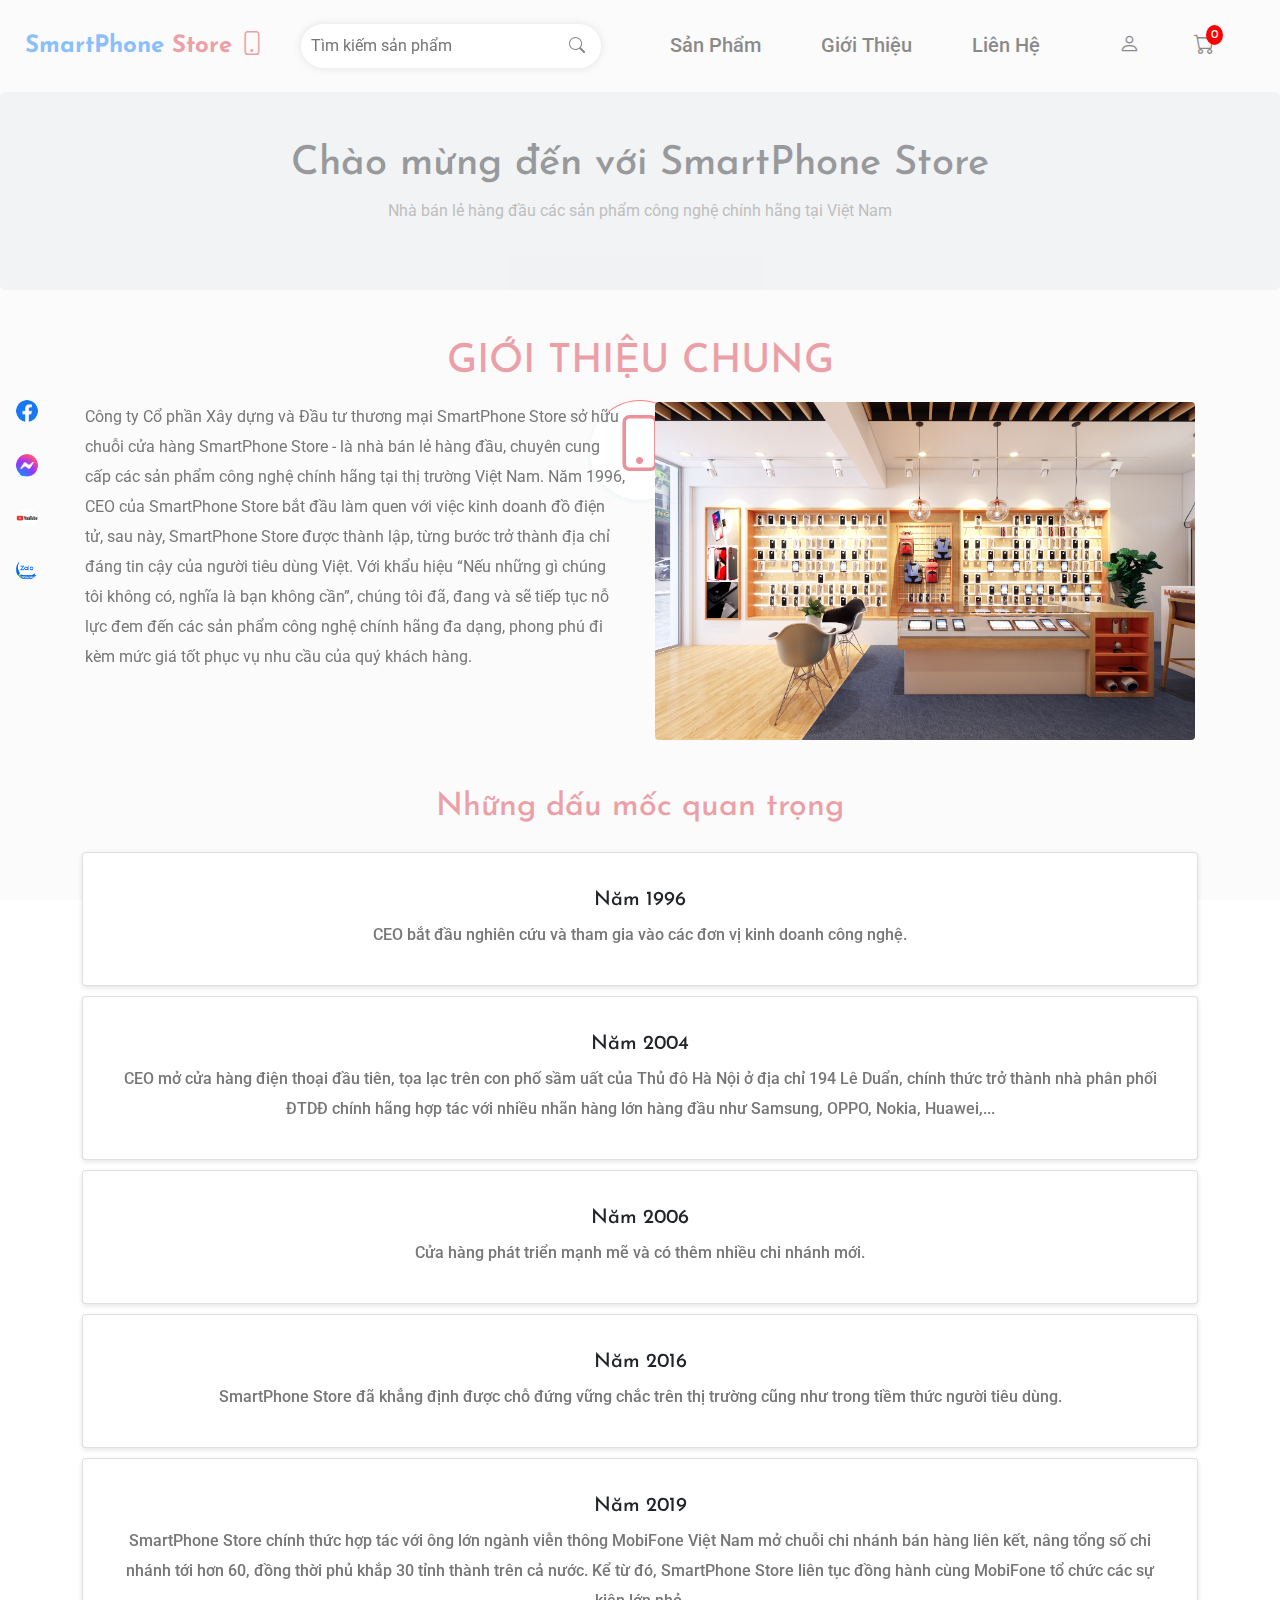
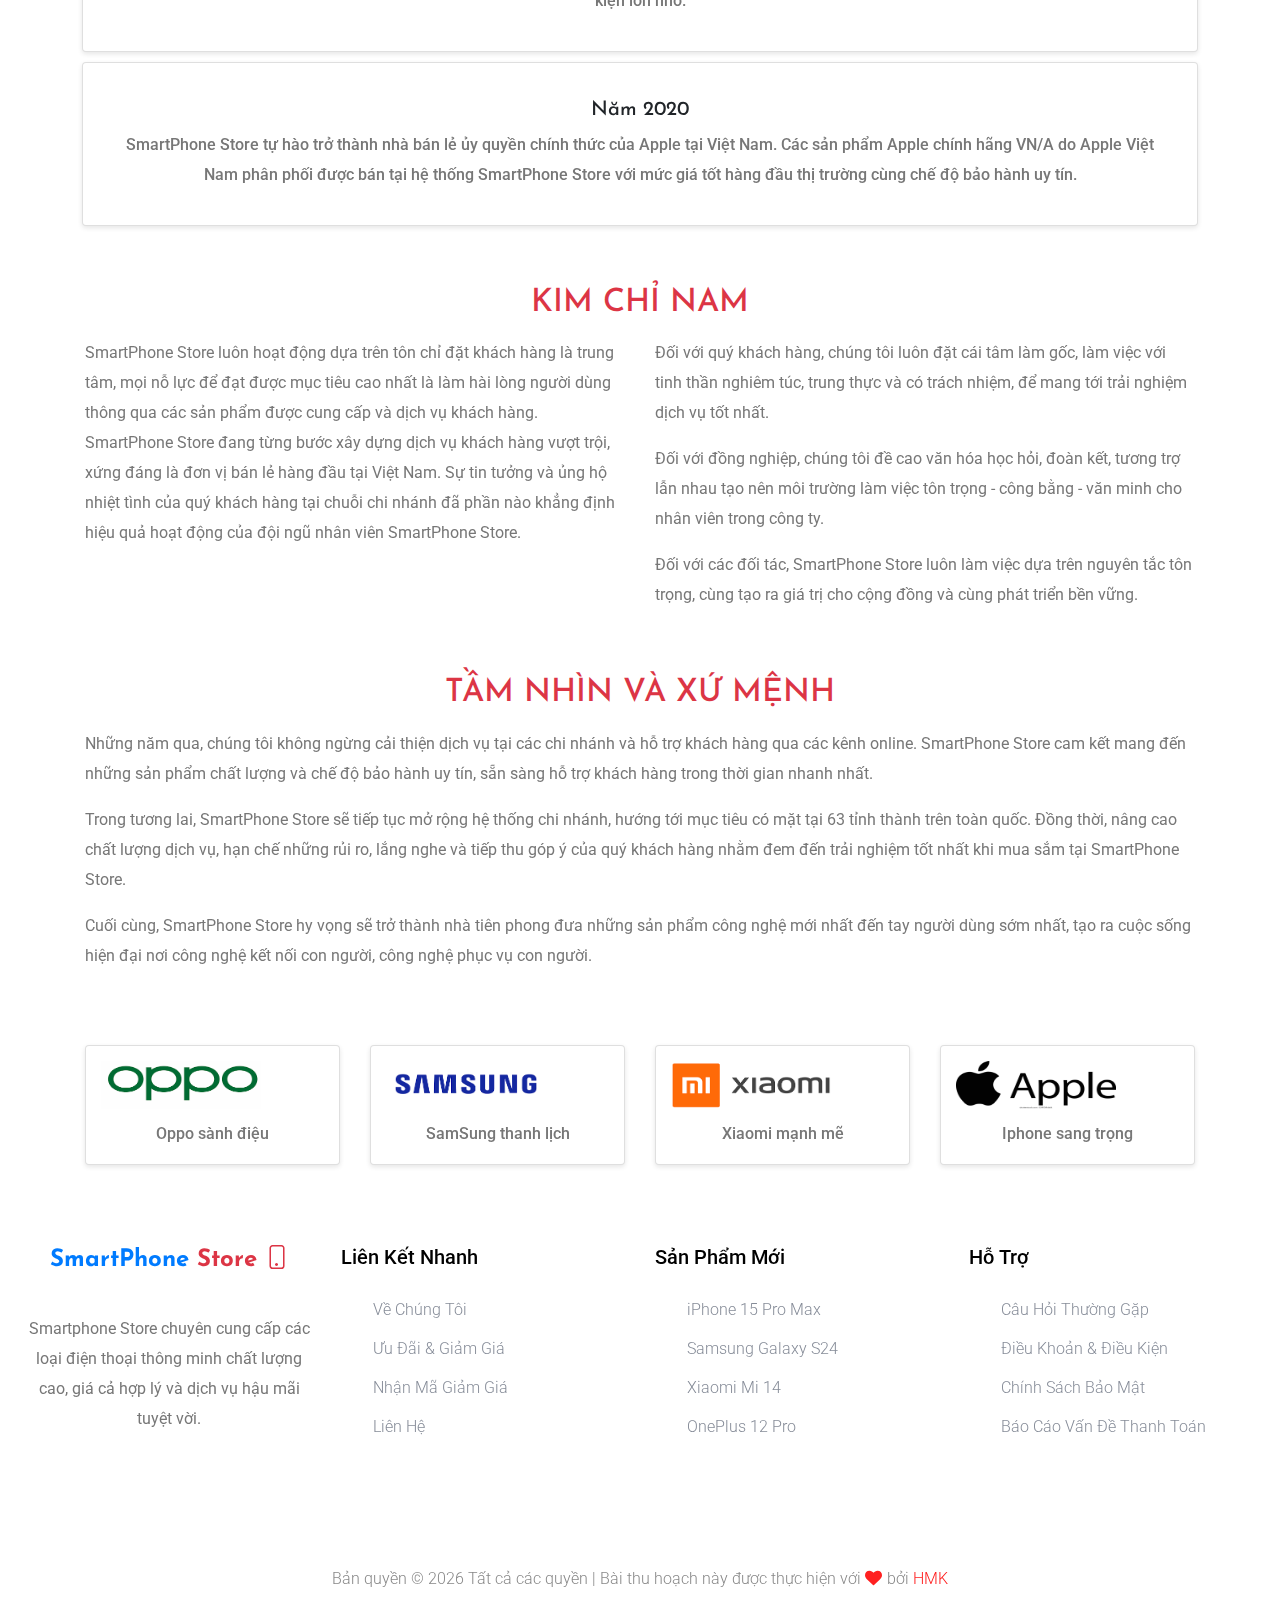
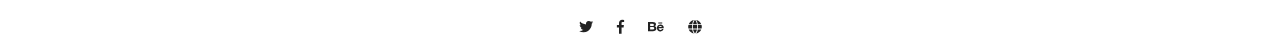
==== commit 9f6d2a69: "Login,Register,Cart" ====
--- a/about.html
+++ b/about.html
@@ -1,5 +1,5 @@
 <!doctype html>
-<html class="no-js" lang="zxx">
+<html lang="zxx">
     <head>
         <meta charset="utf-8">
         <meta http-equiv="x-ua-compatible" content="ie=edge">
@@ -15,10 +15,12 @@
         <link rel="stylesheet" href="assets/css/slicknav.css">
         <link rel="stylesheet" href="assets/css/animate.min.css">
         <link rel="stylesheet" href="assets/css/magnific-popup.css">
+        <link rel="stylesheet" href="assets/css/fontawesome-all.min.css">
         <link rel="stylesheet" href="assets/css/themify-icons.css">
         <link rel="stylesheet" href="assets/css/slick.css">
         <link rel="stylesheet" href="assets/css/nice-select.css">
         <link rel="stylesheet" href="assets/css/style.css">
+        <link rel="stylesheet" href="https://cdn.jsdelivr.net/npm/bootstrap-icons/font/bootstrap-icons.css">
         <link rel="stylesheet" href="assets/css/stylecss.css">
         <link rel="stylesheet" href="https://cdn.jsdelivr.net/npm/bootstrap@5.2.3/dist/css/bootstrap.min.css">
         <link rel="stylesheet" href="https://stackpath.bootstrapcdn.com/bootstrap/4.5.2/css/bootstrap.min.css">
--- a/assets/css/stylecss.css
+++ b/assets/css/stylecss.css
@@ -140,7 +140,7 @@
 }
 
 .contact .item img {
-    max-width: 3em; 
+    max-width: 1.4em; 
     height: auto;
     border-radius: 50%;
     transition: transform 0.3s ease;
@@ -148,7 +148,7 @@
 }
 
 .contact .item img:hover {
-    transform: scale(1.3);
+    transform: scale(2.5);
 }
 .header-custom{
     width: 50em;
@@ -355,3 +355,87 @@
     width: 20em;
     height: 25em;
 }
+
+.img-fluid{
+    width: 10em;
+    height: 10em;
+}
+.product-container {
+    display: grid;
+    grid-template-columns: repeat(4, 1fr);
+    gap: 20px;
+    margin: 20px;
+}
+.product-image {
+    width: 100%;
+    height: auto;
+    border: 1px solid #ddd;
+}
+.product-item {
+    display: flex;
+    flex-direction: column;
+    align-items: center;
+}
+.cart-icon {
+    position: fixed;
+    top: 10px;
+    right: 10px;
+    width: 50px;
+    height: 50px;
+}
+.animate {
+    position: fixed;
+    z-index: 1000;
+    transition: transform 1s, opacity 1s;
+}
+.product-wrapper {
+    display: flex;
+    flex-wrap:wrap ;
+    justify-content: space-between;
+}
+
+.view-more {
+    display: flex;
+    justify-content: center;
+    align-items: center;
+    width: 100%;
+    margin-top: 20px;
+}
+.cart-table img {
+    width: 50px;
+    height: auto;
+  }
+  .cart-table td {
+    vertical-align: middle;
+  }
+  .cart-summary {
+    margin-top: 20px;
+  }
+  .cart-summary .table {
+    margin-bottom: 0;
+  }
+  .cart-summary .total {
+    font-weight: bold;
+  }
+  .page-banner-section {
+    padding: 1em 0 0 0;
+    background: rgba(197, 182, 182, 0.163); 
+  }
+  .page-banner h1 {
+    margin: 0;
+    font-size: 4em;
+    color: black;
+  }
+  .page-breadcrumb {
+    list-style: none;
+    padding: 0;
+    margin: 10px 0 0;
+  }
+  .page-breadcrumb li {
+    display: inline;
+    margin-right: 5px;
+  }
+  .page-breadcrumb a {
+    color: #007bff;
+    text-decoration: none;
+  }